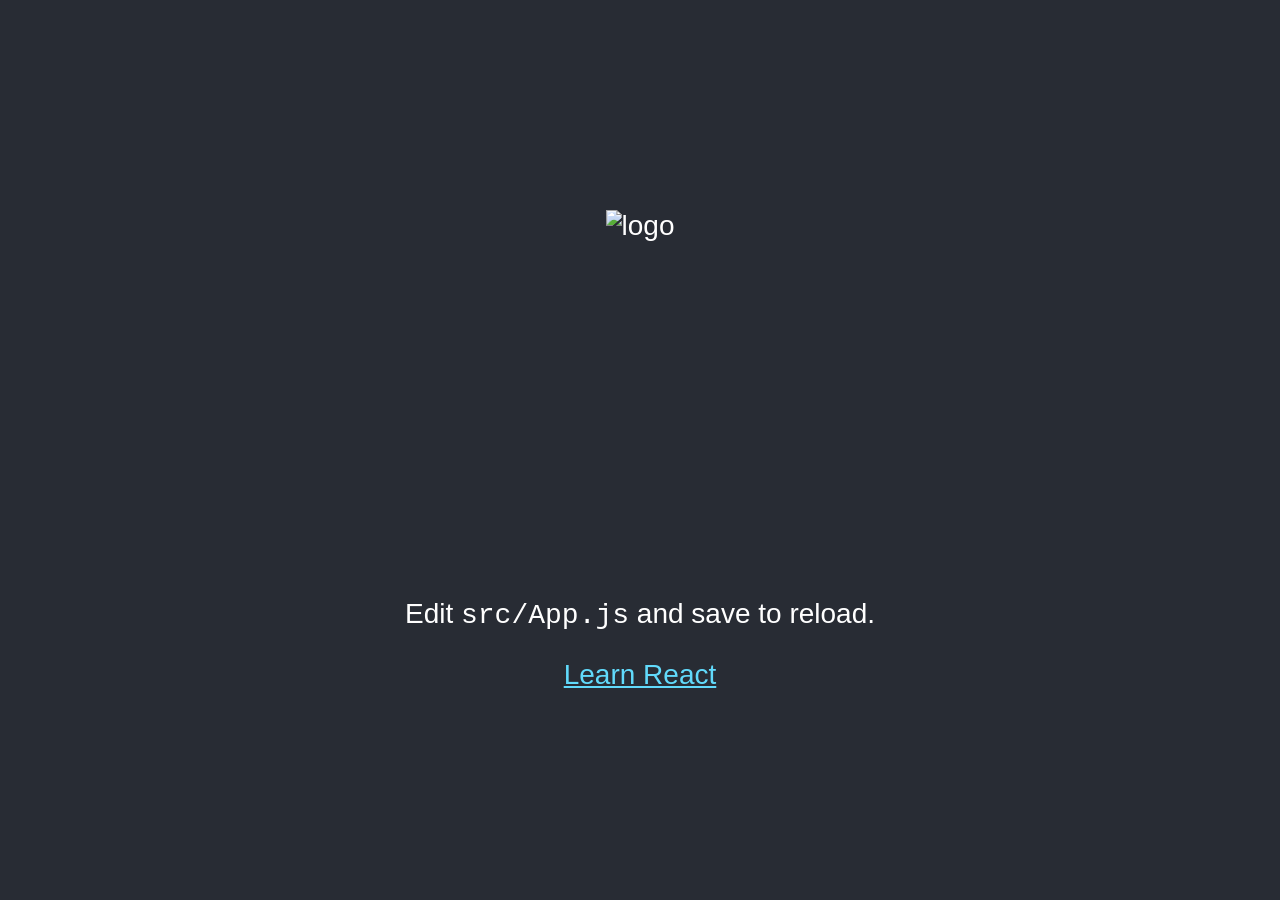
==== docs/index.html @ f9b196cf "Add docs folder" ====
<!doctype html><html lang="en"><head><meta charset="utf-8"/><link rel="icon" href="./favicon.ico"/><meta name="viewport" content="width=device-width,initial-scale=1"/><meta name="theme-color" content="#000000"/><meta name="description" content="Web site created using create-react-app"/><link rel="apple-touch-icon" href="./logo192.png"/><link rel="manifest" href="./manifest.json"/><title>React App</title><link href="./static/css/main.d1b05096.chunk.css" rel="stylesheet"></head><body><noscript>You need to enable JavaScript to run this app.</noscript><div id="root"></div><script>!function(c){function e(e){for(var r,t,n=e[0],o=e[1],u=e[2],l=0,a=[];l<n.length;l++)t=n[l],Object.prototype.hasOwnProperty.call(f,t)&&f[t]&&a.push(f[t][0]),f[t]=0;for(r in o)Object.prototype.hasOwnProperty.call(o,r)&&(c[r]=o[r]);for(s&&s(e);a.length;)a.shift()();return i.push.apply(i,u||[]),p()}function p(){for(var e,r=0;r<i.length;r++){for(var t=i[r],n=!0,o=1;o<t.length;o++){var u=t[o];0!==f[u]&&(n=!1)}n&&(i.splice(r--,1),e=l(l.s=t[0]))}return e}var t={},f={1:0},i=[];function l(e){if(t[e])return t[e].exports;var r=t[e]={i:e,l:!1,exports:{}};return c[e].call(r.exports,r,r.exports,l),r.l=!0,r.exports}l.m=c,l.c=t,l.d=function(e,r,t){l.o(e,r)||Object.defineProperty(e,r,{enumerable:!0,get:t})},l.r=function(e){"undefined"!=typeof Symbol&&Symbol.toStringTag&&Object.defineProperty(e,Symbol.toStringTag,{value:"Module"}),Object.defineProperty(e,"__esModule",{value:!0})},l.t=function(r,e){if(1&e&&(r=l(r)),8&e)return r;if(4&e&&"object"==typeof r&&r&&r.__esModule)return r;var t=Object.create(null);if(l.r(t),Object.defineProperty(t,"default",{enumerable:!0,value:r}),2&e&&"string"!=typeof r)for(var n in r)l.d(t,n,function(e){return r[e]}.bind(null,n));return t},l.n=function(e){var r=e&&e.__esModule?function(){return e.default}:function(){return e};return l.d(r,"a",r),r},l.o=function(e,r){return Object.prototype.hasOwnProperty.call(e,r)},l.p="./";var r=this["webpackJsonpmy-react-project"]=this["webpackJsonpmy-react-project"]||[],n=r.push.bind(r);r.push=e,r=r.slice();for(var o=0;o<r.length;o++)e(r[o]);var s=n;p()}([])</script><script src="./static/js/2.ea74814c.chunk.js"></script><script src="./static/js/main.70c43d9e.chunk.js"></script></body></html>
---- docs/static/css/main.d1b05096.chunk.css ----
body{margin:0;font-family:-apple-system,BlinkMacSystemFont,Segoe UI,Roboto,Oxygen,Ubuntu,Cantarell,Fira Sans,Droid Sans,Helvetica Neue,sans-serif;-webkit-font-smoothing:antialiased;-moz-osx-font-smoothing:grayscale}code{font-family:source-code-pro,Menlo,Monaco,Consolas,Courier New,monospace}.App{text-align:center}.App-logo{height:40vmin;pointer-events:none}@media (prefers-reduced-motion:no-preference){.App-logo{-webkit-animation:App-logo-spin 20s linear infinite;animation:App-logo-spin 20s linear infinite}}.App-header{background-color:#282c34;min-height:100vh;display:flex;flex-direction:column;align-items:center;justify-content:center;font-size:calc(10px + 2vmin);color:#fff}.App-link{color:#61dafb}@-webkit-keyframes App-logo-spin{0%{-webkit-transform:rotate(0deg);transform:rotate(0deg)}to{-webkit-transform:rotate(1turn);transform:rotate(1turn)}}@keyframes App-logo-spin{0%{-webkit-transform:rotate(0deg);transform:rotate(0deg)}to{-webkit-transform:rotate(1turn);transform:rotate(1turn)}}
/*# sourceMappingURL=main.d1b05096.chunk.css.map */
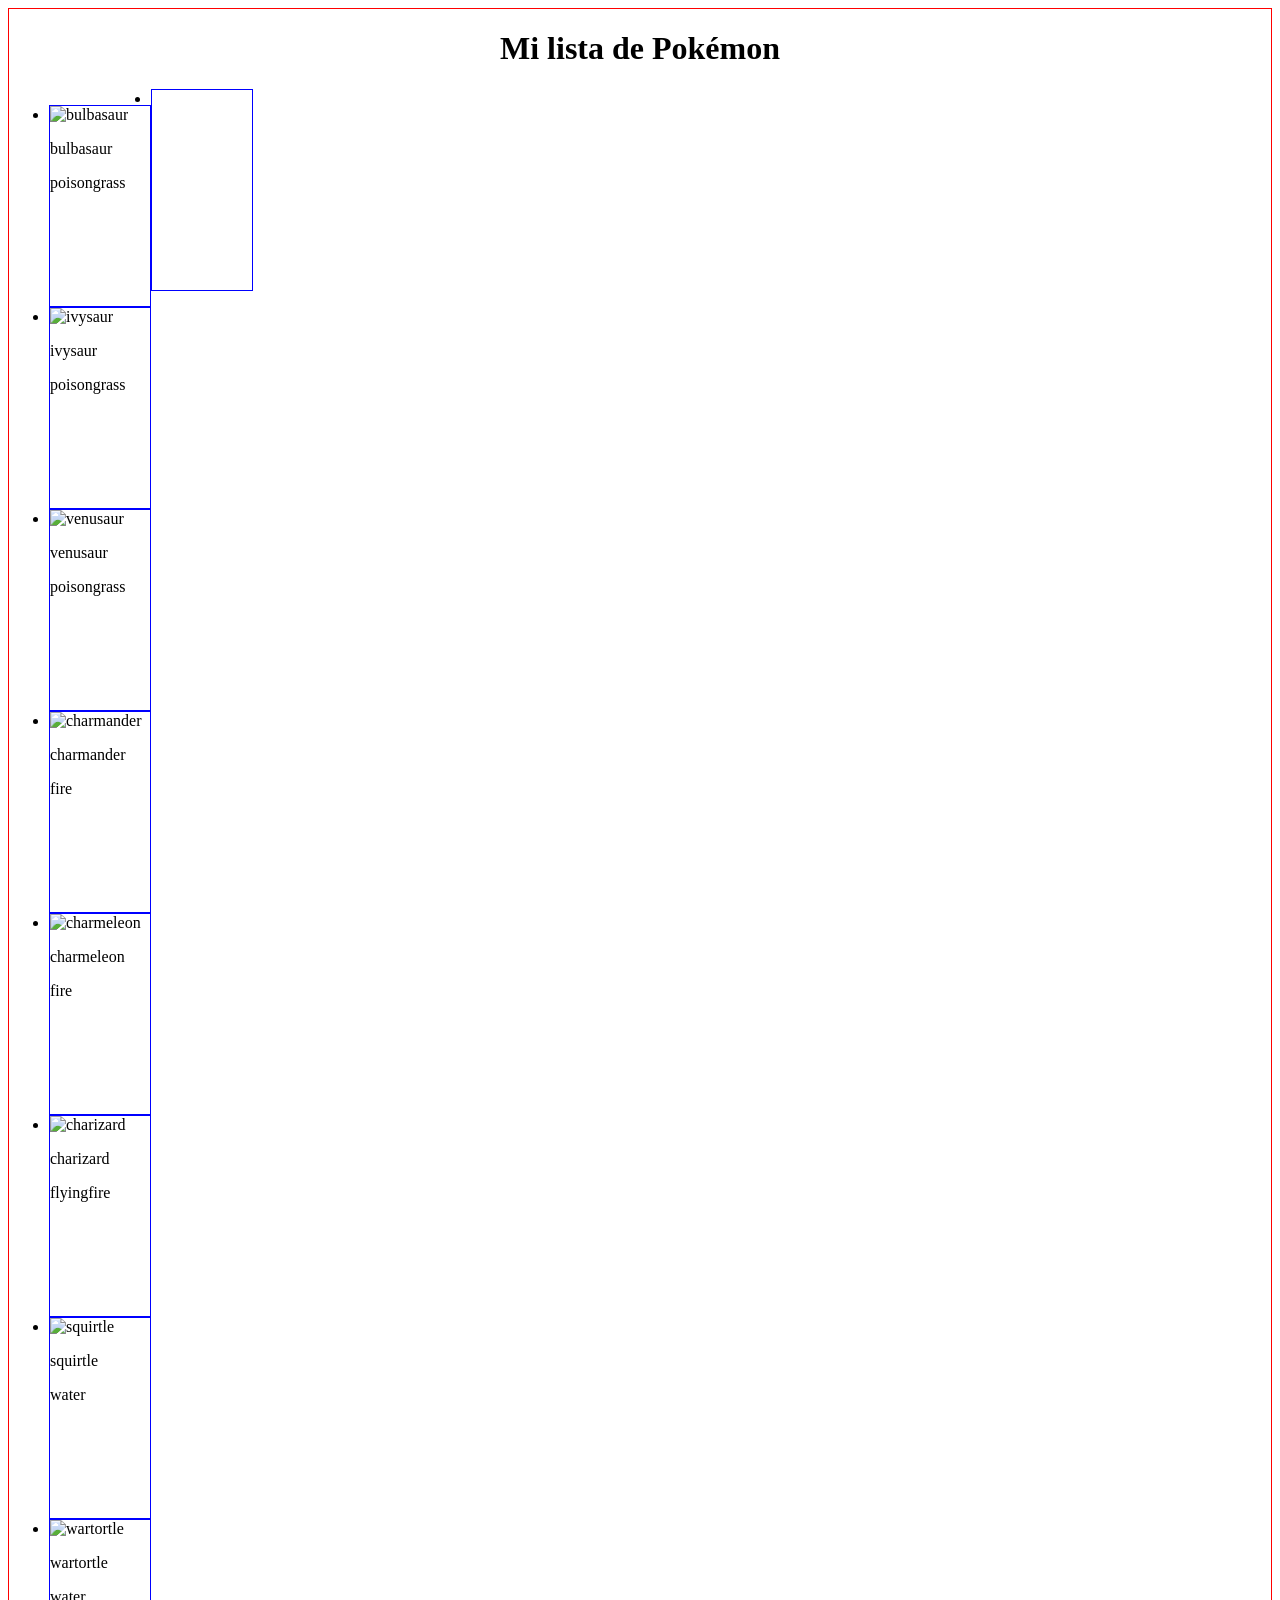
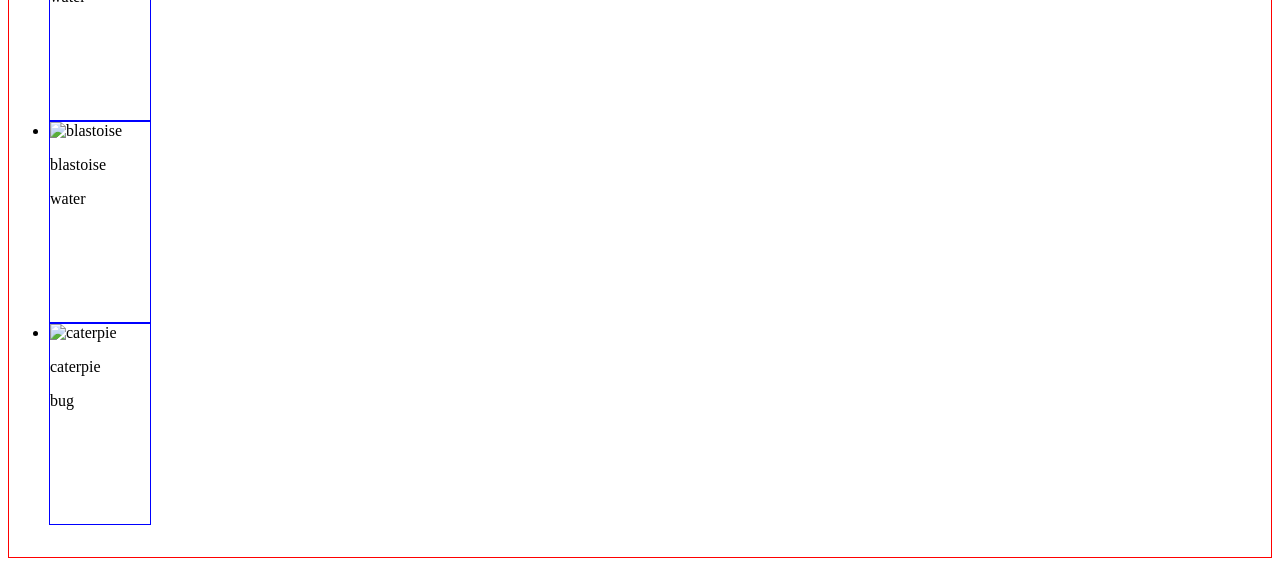
==== commit f7c7d47d: "Add new docs" ====
--- a/docs/index.html
+++ b/docs/index.html
@@ -1 +1 @@
-<!doctype html><html lang="en"><head><meta charset="utf-8"/><link rel="icon" href="./favicon.ico"/><meta name="viewport" content="width=device-width,initial-scale=1"/><meta name="theme-color" content="#000000"/><meta name="description" content="Web site created using create-react-app"/><link rel="apple-touch-icon" href="./logo192.png"/><link rel="manifest" href="./manifest.json"/><title>React App</title><link href="./static/css/main.d1b05096.chunk.css" rel="stylesheet"></head><body><noscript>You need to enable JavaScript to run this app.</noscript><div id="root"></div><script>!function(c){function e(e){for(var r,t,n=e[0],o=e[1],u=e[2],l=0,a=[];l<n.length;l++)t=n[l],Object.prototype.hasOwnProperty.call(f,t)&&f[t]&&a.push(f[t][0]),f[t]=0;for(r in o)Object.prototype.hasOwnProperty.call(o,r)&&(c[r]=o[r]);for(s&&s(e);a.length;)a.shift()();return i.push.apply(i,u||[]),p()}function p(){for(var e,r=0;r<i.length;r++){for(var t=i[r],n=!0,o=1;o<t.length;o++){var u=t[o];0!==f[u]&&(n=!1)}n&&(i.splice(r--,1),e=l(l.s=t[0]))}return e}var t={},f={1:0},i=[];function l(e){if(t[e])return t[e].exports;var r=t[e]={i:e,l:!1,exports:{}};return c[e].call(r.exports,r,r.exports,l),r.l=!0,r.exports}l.m=c,l.c=t,l.d=function(e,r,t){l.o(e,r)||Object.defineProperty(e,r,{enumerable:!0,get:t})},l.r=function(e){"undefined"!=typeof Symbol&&Symbol.toStringTag&&Object.defineProperty(e,Symbol.toStringTag,{value:"Module"}),Object.defineProperty(e,"__esModule",{value:!0})},l.t=function(r,e){if(1&e&&(r=l(r)),8&e)return r;if(4&e&&"object"==typeof r&&r&&r.__esModule)return r;var t=Object.create(null);if(l.r(t),Object.defineProperty(t,"default",{enumerable:!0,value:r}),2&e&&"string"!=typeof r)for(var n in r)l.d(t,n,function(e){return r[e]}.bind(null,n));return t},l.n=function(e){var r=e&&e.__esModule?function(){return e.default}:function(){return e};return l.d(r,"a",r),r},l.o=function(e,r){return Object.prototype.hasOwnProperty.call(e,r)},l.p="./";var r=this["webpackJsonpmy-react-project"]=this["webpackJsonpmy-react-project"]||[],n=r.push.bind(r);r.push=e,r=r.slice();for(var o=0;o<r.length;o++)e(r[o]);var s=n;p()}([])</script><script src="./static/js/2.ea74814c.chunk.js"></script><script src="./static/js/main.70c43d9e.chunk.js"></script></body></html>+<!doctype html><html lang="en"><head><meta charset="utf-8"/><link rel="icon" href="./favicon.ico"/><meta name="viewport" content="width=device-width,initial-scale=1"/><meta name="theme-color" content="#000000"/><meta name="description" content="Web site created using create-react-app"/><link rel="apple-touch-icon" href="./logo192.png"/><link rel="manifest" href="./manifest.json"/><title>React App</title><link href="./static/css/main.1d89710a.chunk.css" rel="stylesheet"></head><body><noscript>You need to enable JavaScript to run this app.</noscript><div id="root"></div><script>!function(c){function e(e){for(var r,t,n=e[0],o=e[1],u=e[2],l=0,a=[];l<n.length;l++)t=n[l],Object.prototype.hasOwnProperty.call(f,t)&&f[t]&&a.push(f[t][0]),f[t]=0;for(r in o)Object.prototype.hasOwnProperty.call(o,r)&&(c[r]=o[r]);for(s&&s(e);a.length;)a.shift()();return i.push.apply(i,u||[]),p()}function p(){for(var e,r=0;r<i.length;r++){for(var t=i[r],n=!0,o=1;o<t.length;o++){var u=t[o];0!==f[u]&&(n=!1)}n&&(i.splice(r--,1),e=l(l.s=t[0]))}return e}var t={},f={1:0},i=[];function l(e){if(t[e])return t[e].exports;var r=t[e]={i:e,l:!1,exports:{}};return c[e].call(r.exports,r,r.exports,l),r.l=!0,r.exports}l.m=c,l.c=t,l.d=function(e,r,t){l.o(e,r)||Object.defineProperty(e,r,{enumerable:!0,get:t})},l.r=function(e){"undefined"!=typeof Symbol&&Symbol.toStringTag&&Object.defineProperty(e,Symbol.toStringTag,{value:"Module"}),Object.defineProperty(e,"__esModule",{value:!0})},l.t=function(r,e){if(1&e&&(r=l(r)),8&e)return r;if(4&e&&"object"==typeof r&&r&&r.__esModule)return r;var t=Object.create(null);if(l.r(t),Object.defineProperty(t,"default",{enumerable:!0,value:r}),2&e&&"string"!=typeof r)for(var n in r)l.d(t,n,function(e){return r[e]}.bind(null,n));return t},l.n=function(e){var r=e&&e.__esModule?function(){return e.default}:function(){return e};return l.d(r,"a",r),r},l.o=function(e,r){return Object.prototype.hasOwnProperty.call(e,r)},l.p="./";var r=this["webpackJsonpmy-react-project"]=this["webpackJsonpmy-react-project"]||[],n=r.push.bind(r);r.push=e,r=r.slice();for(var o=0;o<r.length;o++)e(r[o]);var s=n;p()}([])</script><script src="./static/js/2.ea74814c.chunk.js"></script><script src="./static/js/main.d5b89a6e.chunk.js"></script></body></html>
--- a/docs/static/css/main.1d89710a.chunk.css
+++ b/docs/static/css/main.1d89710a.chunk.css
@@ -0,0 +1,2 @@
+body{border:1px solid red}.header{text-align:center}.card{border:1px solid #00f;width:100px;height:200px}.container{display:flex;flex-direction:row;flex-wrap:wrap}
+/*# sourceMappingURL=main.1d89710a.chunk.css.map */
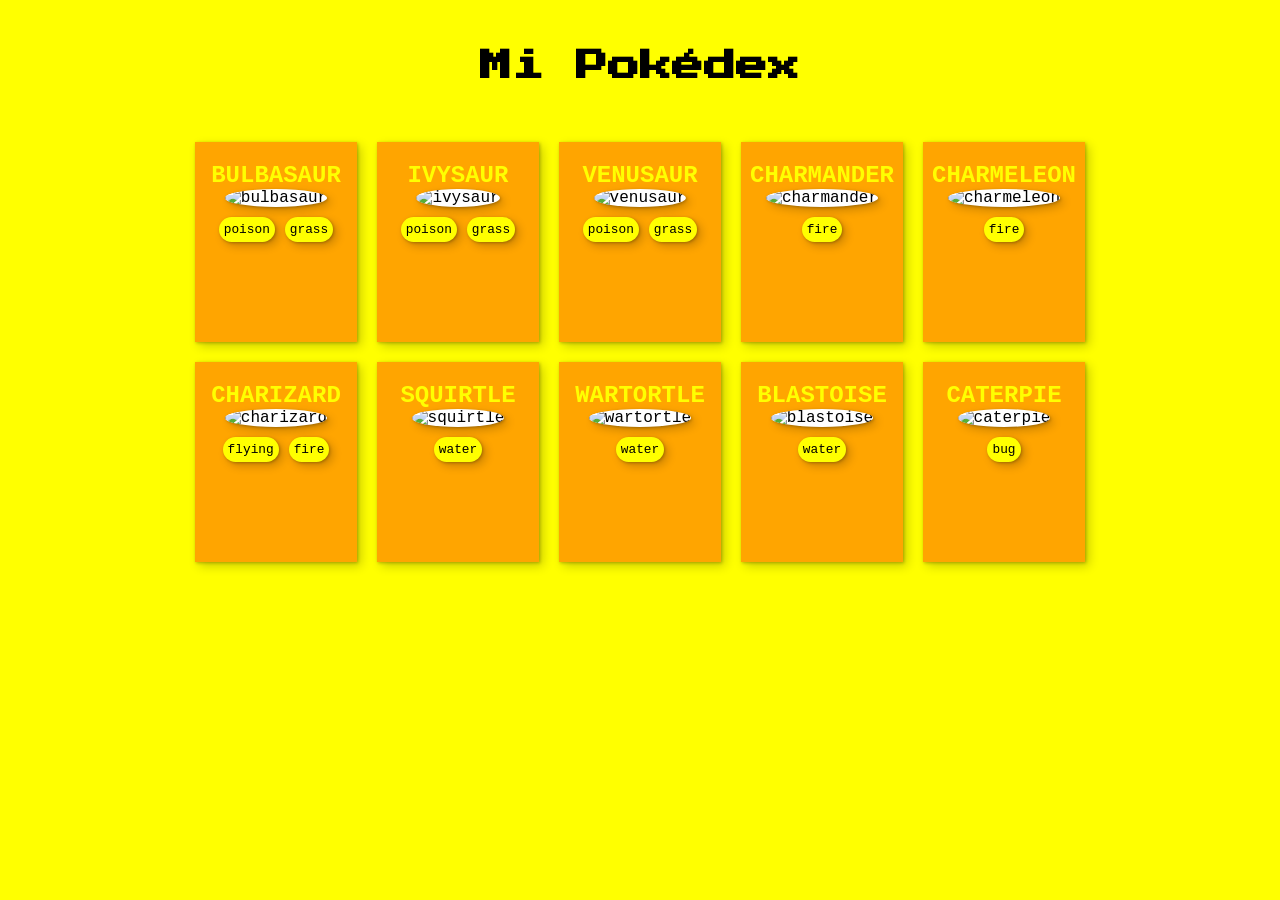
==== commit 34933a5c: "Add new docs" ====
--- a/docs/index.html
+++ b/docs/index.html
@@ -1 +1 @@
-<!doctype html><html lang="en"><head><meta charset="utf-8"/><link rel="icon" href="./favicon.ico"/><meta name="viewport" content="width=device-width,initial-scale=1"/><meta name="theme-color" content="#000000"/><meta name="description" content="Web site created using create-react-app"/><link rel="apple-touch-icon" href="./logo192.png"/><link rel="manifest" href="./manifest.json"/><title>React App</title><link href="./static/css/main.1d89710a.chunk.css" rel="stylesheet"></head><body><noscript>You need to enable JavaScript to run this app.</noscript><div id="root"></div><script>!function(c){function e(e){for(var r,t,n=e[0],o=e[1],u=e[2],l=0,a=[];l<n.length;l++)t=n[l],Object.prototype.hasOwnProperty.call(f,t)&&f[t]&&a.push(f[t][0]),f[t]=0;for(r in o)Object.prototype.hasOwnProperty.call(o,r)&&(c[r]=o[r]);for(s&&s(e);a.length;)a.shift()();return i.push.apply(i,u||[]),p()}function p(){for(var e,r=0;r<i.length;r++){for(var t=i[r],n=!0,o=1;o<t.length;o++){var u=t[o];0!==f[u]&&(n=!1)}n&&(i.splice(r--,1),e=l(l.s=t[0]))}return e}var t={},f={1:0},i=[];function l(e){if(t[e])return t[e].exports;var r=t[e]={i:e,l:!1,exports:{}};return c[e].call(r.exports,r,r.exports,l),r.l=!0,r.exports}l.m=c,l.c=t,l.d=function(e,r,t){l.o(e,r)||Object.defineProperty(e,r,{enumerable:!0,get:t})},l.r=function(e){"undefined"!=typeof Symbol&&Symbol.toStringTag&&Object.defineProperty(e,Symbol.toStringTag,{value:"Module"}),Object.defineProperty(e,"__esModule",{value:!0})},l.t=function(r,e){if(1&e&&(r=l(r)),8&e)return r;if(4&e&&"object"==typeof r&&r&&r.__esModule)return r;var t=Object.create(null);if(l.r(t),Object.defineProperty(t,"default",{enumerable:!0,value:r}),2&e&&"string"!=typeof r)for(var n in r)l.d(t,n,function(e){return r[e]}.bind(null,n));return t},l.n=function(e){var r=e&&e.__esModule?function(){return e.default}:function(){return e};return l.d(r,"a",r),r},l.o=function(e,r){return Object.prototype.hasOwnProperty.call(e,r)},l.p="./";var r=this["webpackJsonpmy-react-project"]=this["webpackJsonpmy-react-project"]||[],n=r.push.bind(r);r.push=e,r=r.slice();for(var o=0;o<r.length;o++)e(r[o]);var s=n;p()}([])</script><script src="./static/js/2.ea74814c.chunk.js"></script><script src="./static/js/main.d5b89a6e.chunk.js"></script></body></html>+<!doctype html><html lang="en"><head><meta charset="utf-8"/><link rel="icon" href="./favicon.ico"/><meta name="viewport" content="width=device-width,initial-scale=1"/><meta name="theme-color" content="#000000"/><meta name="description" content="Web site created using create-react-app"/><link rel="apple-touch-icon" href="./logo192.png"/><link rel="manifest" href="./manifest.json"/><title>React App</title><link href="https://fonts.googleapis.com/css?family=Press+Start+2P&display=swap" rel="stylesheet"/><link href="./static/css/main.9e19e82d.chunk.css" rel="stylesheet"></head><body><noscript>You need to enable JavaScript to run this app.</noscript><div id="root"></div><script>!function(c){function e(e){for(var r,t,n=e[0],o=e[1],u=e[2],l=0,a=[];l<n.length;l++)t=n[l],Object.prototype.hasOwnProperty.call(f,t)&&f[t]&&a.push(f[t][0]),f[t]=0;for(r in o)Object.prototype.hasOwnProperty.call(o,r)&&(c[r]=o[r]);for(s&&s(e);a.length;)a.shift()();return i.push.apply(i,u||[]),p()}function p(){for(var e,r=0;r<i.length;r++){for(var t=i[r],n=!0,o=1;o<t.length;o++){var u=t[o];0!==f[u]&&(n=!1)}n&&(i.splice(r--,1),e=l(l.s=t[0]))}return e}var t={},f={1:0},i=[];function l(e){if(t[e])return t[e].exports;var r=t[e]={i:e,l:!1,exports:{}};return c[e].call(r.exports,r,r.exports,l),r.l=!0,r.exports}l.m=c,l.c=t,l.d=function(e,r,t){l.o(e,r)||Object.defineProperty(e,r,{enumerable:!0,get:t})},l.r=function(e){"undefined"!=typeof Symbol&&Symbol.toStringTag&&Object.defineProperty(e,Symbol.toStringTag,{value:"Module"}),Object.defineProperty(e,"__esModule",{value:!0})},l.t=function(r,e){if(1&e&&(r=l(r)),8&e)return r;if(4&e&&"object"==typeof r&&r&&r.__esModule)return r;var t=Object.create(null);if(l.r(t),Object.defineProperty(t,"default",{enumerable:!0,value:r}),2&e&&"string"!=typeof r)for(var n in r)l.d(t,n,function(e){return r[e]}.bind(null,n));return t},l.n=function(e){var r=e&&e.__esModule?function(){return e.default}:function(){return e};return l.d(r,"a",r),r},l.o=function(e,r){return Object.prototype.hasOwnProperty.call(e,r)},l.p="./";var r=this["webpackJsonpmy-react-project"]=this["webpackJsonpmy-react-project"]||[],n=r.push.bind(r);r.push=e,r=r.slice();for(var o=0;o<r.length;o++)e(r[o]);var s=n;p()}([])</script><script src="./static/js/2.ea74814c.chunk.js"></script><script src="./static/js/main.80d1bded.chunk.js"></script></body></html>
--- a/docs/static/css/main.9e19e82d.chunk.css
+++ b/docs/static/css/main.9e19e82d.chunk.css
@@ -0,0 +1,2 @@
+body{margin:0;padding:0;box-sizing:border-box;background:#ff0}.header{text-align:center;font-family:Press Start\ 2P,cursive;margin:50px 0}.container{flex-direction:row;list-style:none;justify-content:center;padding:0;margin:0 100px}.card,.container{display:flex;flex-wrap:wrap}.card{width:100px;height:200px;flex-direction:column;align-items:center;width:15%;margin:10px;box-shadow:1px 1px 3px rgba(0,0,0,.25),4px 4px 10px rgba(0,0,0,.2);background:orange;font-family:Courier New,Courier,monospace}.name{text-transform:uppercase;font-weight:700;font-size:1.5em;margin:20px 0 0;color:#ff0}.image{background:#fff;border-radius:50%;box-shadow:1px 1px 3px rgba(0,0,0,.25),4px 4px 10px rgba(0,0,0,.2)}.type-container{list-style:none;padding:0}.type-container,.type-detail{display:flex;flex-direction:row;align-items:center}.type-detail{background:#ff0;border-radius:20px;box-shadow:1px 1px 3px rgba(0,0,0,.25),4px 4px 10px rgba(0,0,0,.2);padding:5px;font-size:.8em;margin:10px 5px 0}
+/*# sourceMappingURL=main.9e19e82d.chunk.css.map */
